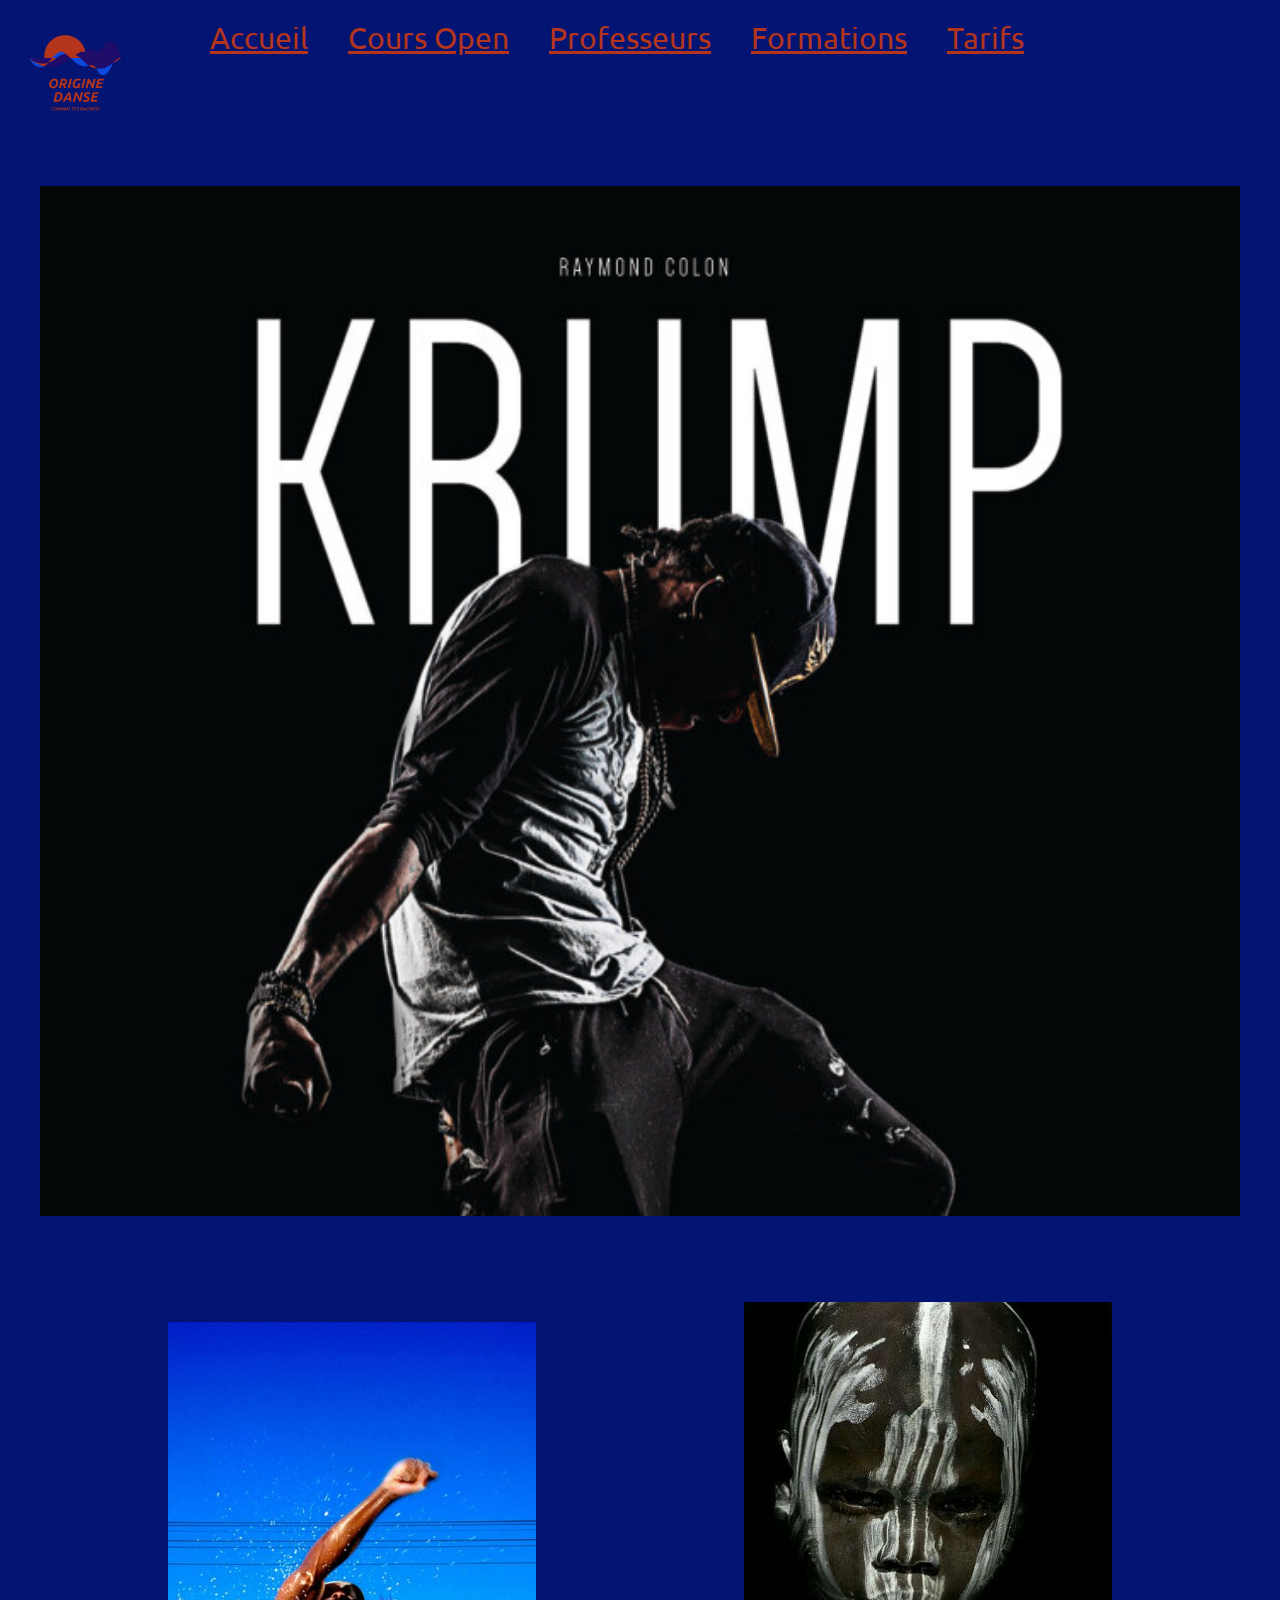
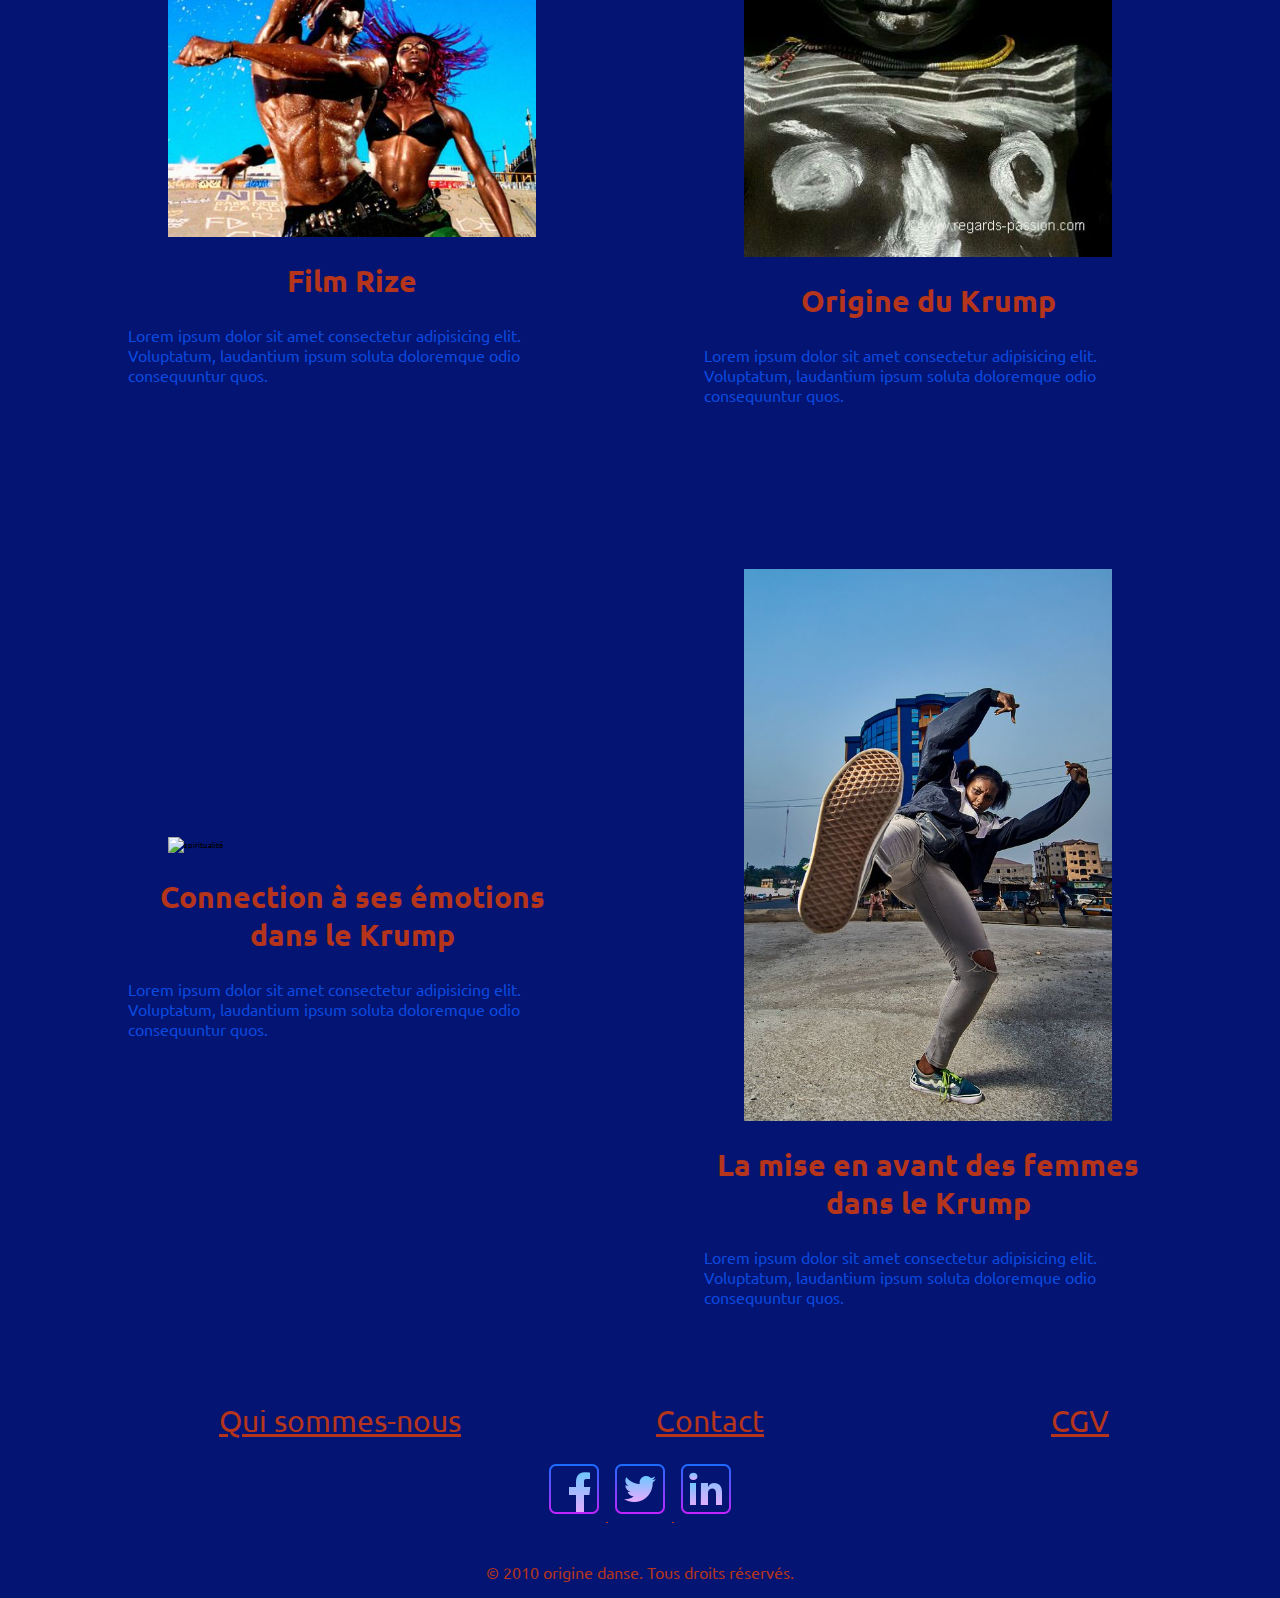
==== index.html @ ccb0adf2 "Modif" ====
<!DOCTYPE html>
<html lang="fr">
<head>
    <meta charset="UTF-8">
    <meta http-equiv="X-UA-Compatible" content="IE=edge">
    <meta name="viewport" content="width=device-width, initial-scale=1.0">
    <link rel="stylesheet" href="./css/style.css">
    <link rel="preconnect" href="https://fonts.googleapis.com">
<link rel="preconnect" href="https://fonts.gstatic.com" crossorigin>
<link href="https://fonts.googleapis.com/css2?family=Dongle:wght@300&family=Ubuntu&display=swap" rel="stylesheet">
    
    <title>Mon Blog Danse-Yoga</title>
</head>
<body> 
    <header>
        <div>
            <img src="./images/logo_texte.png" alt="logo" width="150">
        </div>
        <nav>
            <ul>
                <li><a href="#accueil">Accueil</a></li>
                <li><a href="#cours">Cours Open</a></li>
                <li><a href="#professeurs">Professeurs</a></li>
                <li><a href="#formations">Formations</a></li>
                <li><a href="#tarifs">Tarifs</a></li>
            </ul>
        </nav>  
    </header>
    <main>
        <figure>
            <img src="images/danseurkrump.jpg" alt="danseur krump">
        </figure>
        <section>
        <article>
            <figure><img src="images/rize.jpg" alt="affiche film rize"></figure>
            <h2>Film Rize</h2>
            <p>Lorem ipsum dolor sit amet consectetur adipisicing elit. Voluptatum, laudantium ipsum soluta doloremque odio consequuntur quos.</p>
        </article>
        <article>
            <figure><img src="images/enfanttribut.jpg" alt="photo enfant de tribut"></figure>
            <h2>Origine du Krump</h2>
            <p>Lorem ipsum dolor sit amet consectetur adipisicing elit. Voluptatum, laudantium ipsum soluta doloremque odio consequuntur quos.</p>
        </article>
        <article>
            <figure><img src="images/connection.jpg" alt="spiritualité"></figure>
            <h2>Connection à ses émotions dans le Krump</h2>
            <p>Lorem ipsum dolor sit amet consectetur adipisicing elit. Voluptatum, laudantium ipsum soluta doloremque odio consequuntur quos.</p>
        </article>
        <article>
            <figure><img src="images/krumpeuse.jpg" alt="krumpeuse"></figure>
            <h2>La mise en avant des femmes dans le Krump</h2>
            <p>Lorem ipsum dolor sit amet consectetur adipisicing elit. Voluptatum, laudantium ipsum soluta doloremque odio consequuntur quos.</p>
        </article>
    </section>
</main>

<footer>
  
            <!-- ________ navigation secondaire ________ -->
           <nav>
               <ul>
                    <li><a href="#">Qui sommes-nous</a></li>
                    <li><a href="#">Contact</a></li>
                    <li><a href="#">CGV</a></li>
                </ul>
            </nav>
            <!-- ________ social networks ________ -->
            <section>
                <figure>
                    <a href="#">
                        <img src="images/icon-facebook.png" alt="Facebook">
                    </a>
                    <a href="#">
                        <img src="images/icon-twitter.png" alt="Twitter">
                    </a>
                    <a href="#">
                        <img src="images/icon-linkedin.png" alt="Linkedin">
                    </a>
                </figure>
            </section>
            <p>&copy; 2010 origine danse. Tous droits réservés.</p>
      
    </footer>

</body>
</html>
---- css/style.css ----
*{
    box-sizing: border-box;
}
html{
    font-family: 'Ubuntu', sans-serif; 
    font-size: 100%
}
@import url('https://fonts.googleapis.com/css2?family=Dongle:wght@300&family=Ubuntu&display=swap');
body {
    justify-content: center;
    align-items: center;
    font-family: 'Ubuntu', sans-serif;
    background-color: #031472;
    padding: 0;
    margin: 0%;
}
header {
    width: 100%;
}
nav ul {
    display: flex;
    flex-direction: column;
    width: 100%;
}
ul li{
    list-style-type: none;
    width: 100%;
    background-color: #031472;
    color: #b4351c;
    font-family: 'Ubuntu', sans-serif;  
    font-size: 30px;
}
ul{
    margin: 0px;
    text-decoration: #0c49df 1px solid;
}
li{
    padding: 0;
    margin-right: 10px;
    align-items: center;  
}
a{
    color:#b4351c;
}
a:hover{
    color: #0c49df;
}
main{
    padding: 0;
    margin: 0;
}
main>figure{
    overflow: hidden;
}
main>figure img{
    width: 100%;
    display: block;
    position: relative;
}
/*********** SECTION ARTICLE **********/
main section{
    display: flex;
    flex-direction: row;
    flex-wrap: nowrap;
    align-items: center;
}
main article {
    position: relative;
    margin-bottom: 70px;
    margin-top: 70px;
    width: 70%;
}
article {
    width: 47%;
    margin-bottom: 40px;
}
h2{
    color: #b4351c;
    text-align: center;
    font-size: 30px;
}
p{
    color:#0c49df;
    font-size: medium;
}

article figure img{
    width: 100%;
    display: flex;
    flex-direction: row;
    flex-wrap: wrap;
}
/********************** FOOTER NAV *************************/

footer{
    padding: 0px 0px 0px 0px;
} 
footer nav{
    padding-left: 150px;
}
footer nav ul{
    display: flex;
    flex-direction: column;
    margin: 0%;
    padding: 10px;
    width: 100%;
}
footer ul li{
    list-style-type: none;
    width: 100%;
    align-items: center;
    text-align: center;
    background-color: #031472;
    color: #b4351c;
    font-family: 'Ubuntu', sans-serif;  
    font-size: 30px;
}
footer ul{
    display: flex;
    flex-direction:column;
    margin: 0px;
    width: 100%;
    text-decoration: #0c49df 1px solid;
}
footer li{
    padding: 0;
    margin-right: 10px;
    align-items: center;
}
a{
    color:#b4351c;
}
a:hover{
    color: #0c49df;
}

/*****FOOTER SOCIAL MEDIA***/
footer section{
    display: flex;
    justify-content: center;
    margin-bottom: 30px;
}
footer section+section a {
    margin:0 25px;
    transition: opacity 400ms ease-out;
}
footer section+section a:hover, footer section+section a:focus {
    opacity: 0.5;
}
/* ........ footer copyright ........ */
footer section+p {
    color: #b4351c;
    text-align: center;
}

@media only screen and (min-width:1030px) {
    /* ============================= global layout =============================== */
    html{
        font-size: 50%;
      
    }
    header {
        display: flex;
        flex-direction: row;
    }
    header nav{
        display: flex;
        flex-direction: row;
        width: 100%;
    }
    header nav ul{
        display: flex;
        flex-direction: row;
        width: 100%;
    }
    header nav ul li{
        width: auto;
        padding: 10px;
        margin: 10px;
    }

    /* =================================== main =================================== */
    main {
        padding: 25px 0 0 0;
    }
    /* ........ large image ......... */
    main>figure img {
        width: 100%;
        position: static;
    }
    /* ........ articles ......... */
    main section {
        flex-direction: row;
        flex-wrap: wrap;
        justify-content: space-evenly;
    }
    main article {
        position: relative;
        margin-bottom: 70px;
        width: 35%;
    }
    /* =================================== footer =================================== */
    /* ........ footer nav ......... */
    footer nav{
        display: flex;
        flex-direction: row;
        width: 100%;
    }
    footer nav ul{
        display: flex;
        flex-direction: row;
        width: 100%;
    }
    /* ........ footer div ....... */
    footer>div {
        padding-top: 65px;
    }
    /* ........ arguments ......... */
    footer nav+section article {
        width: 22%;
    }
    footer nav+section article figure {
        width: 30%;
    }
    /* ........ social ......... */
    footer section+section a {
        margin: 0 35px;
    }
    
}
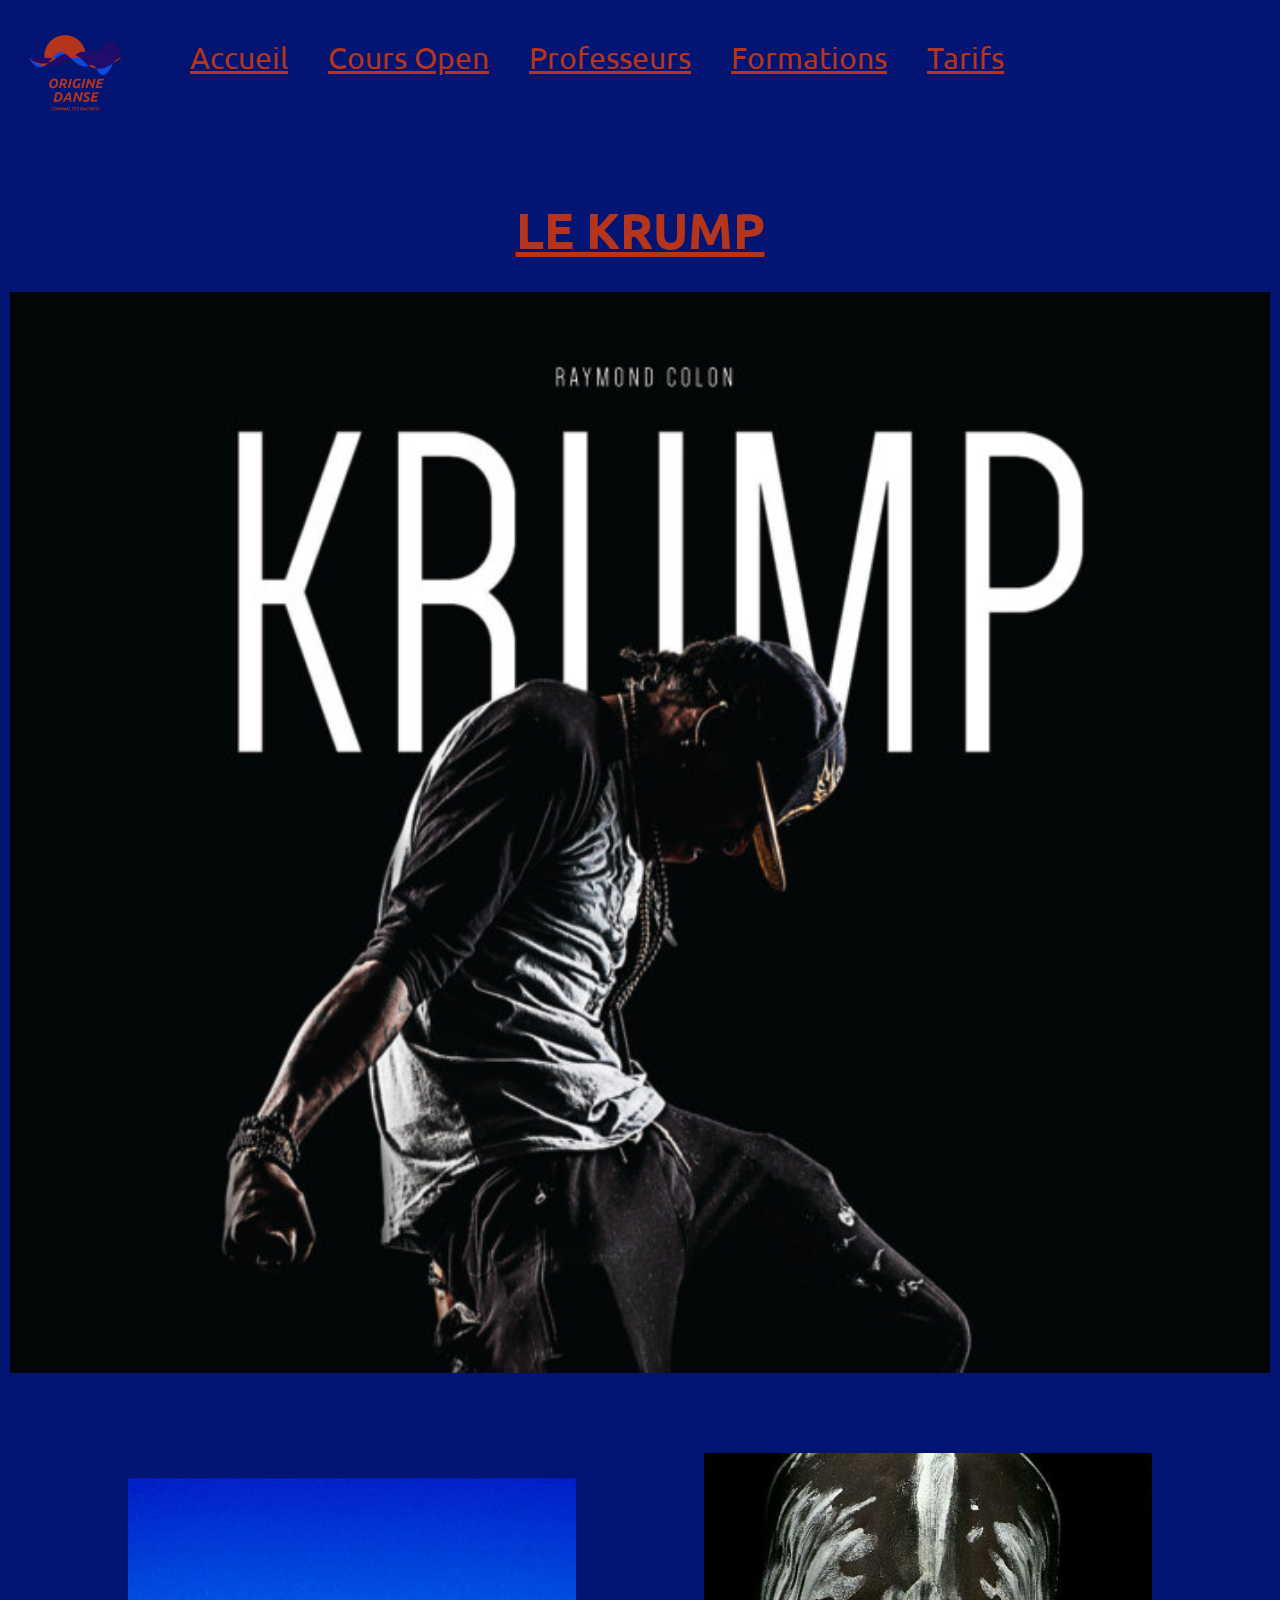
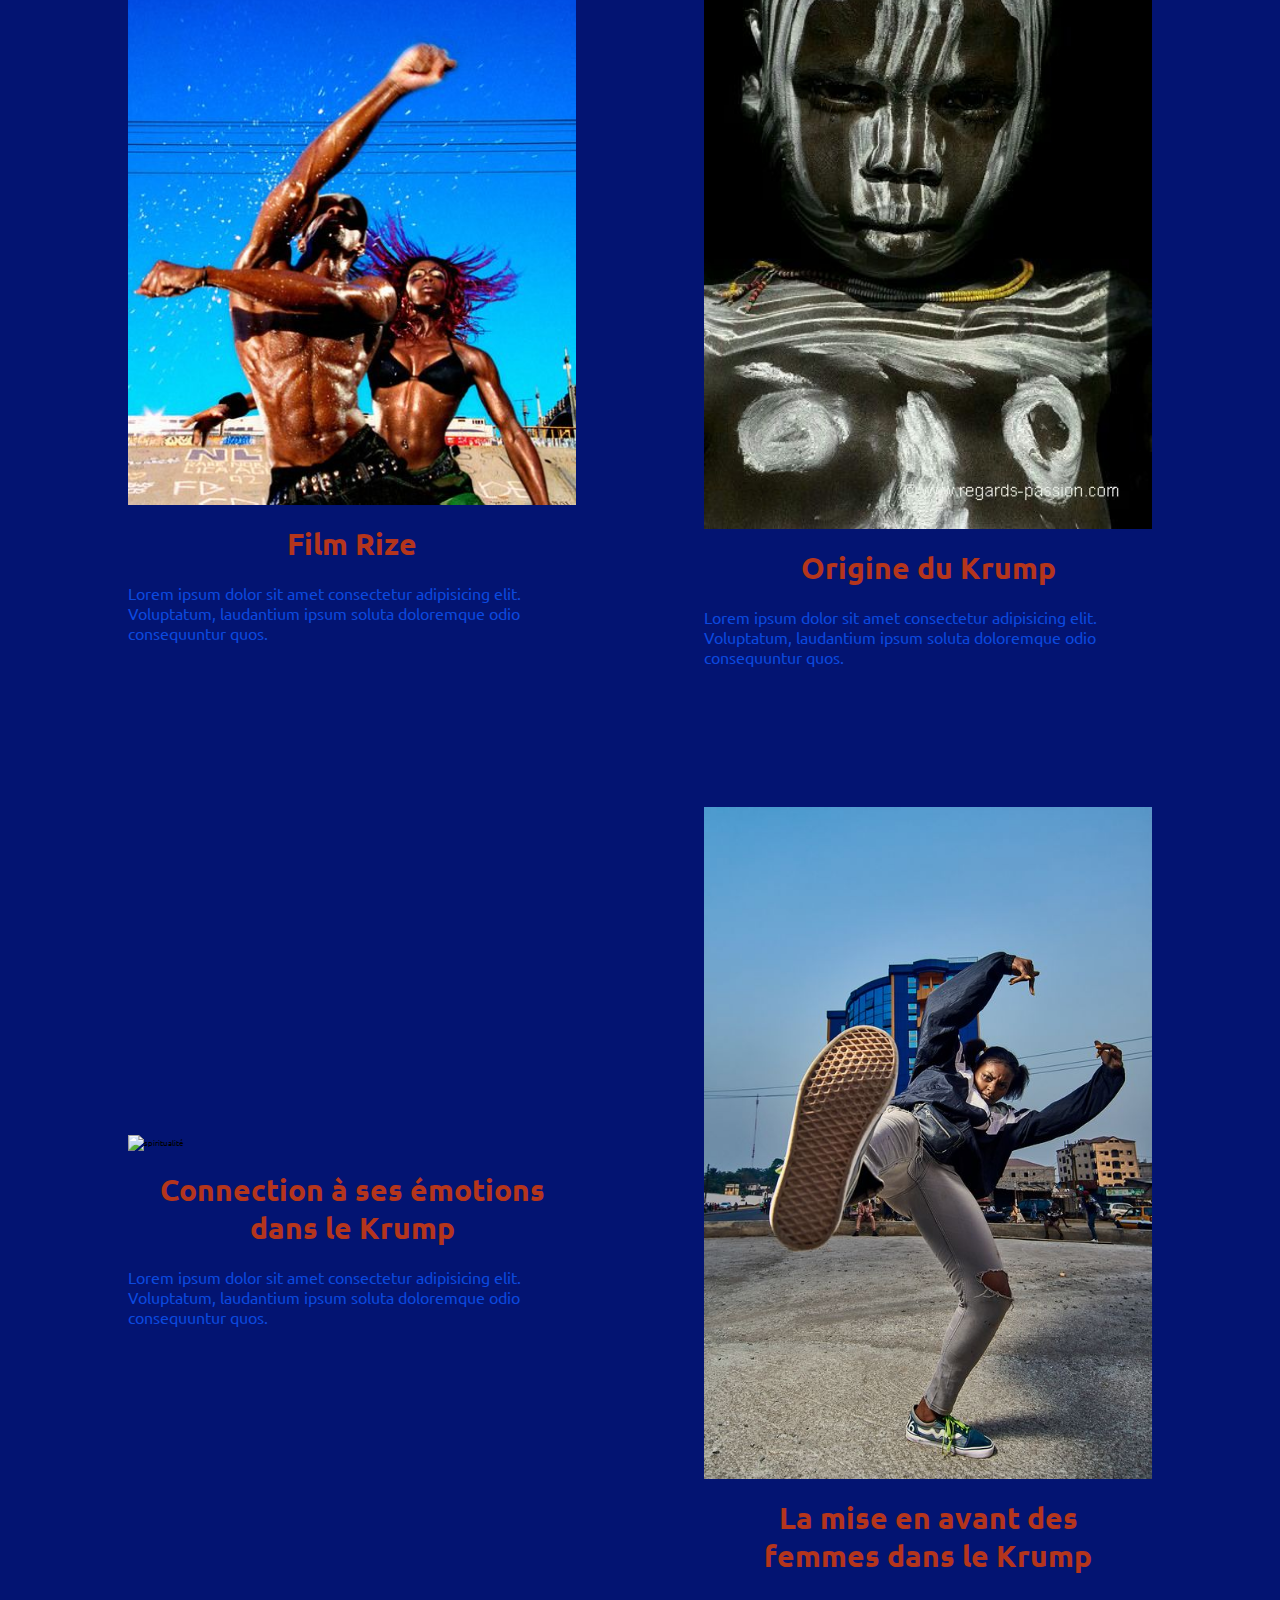
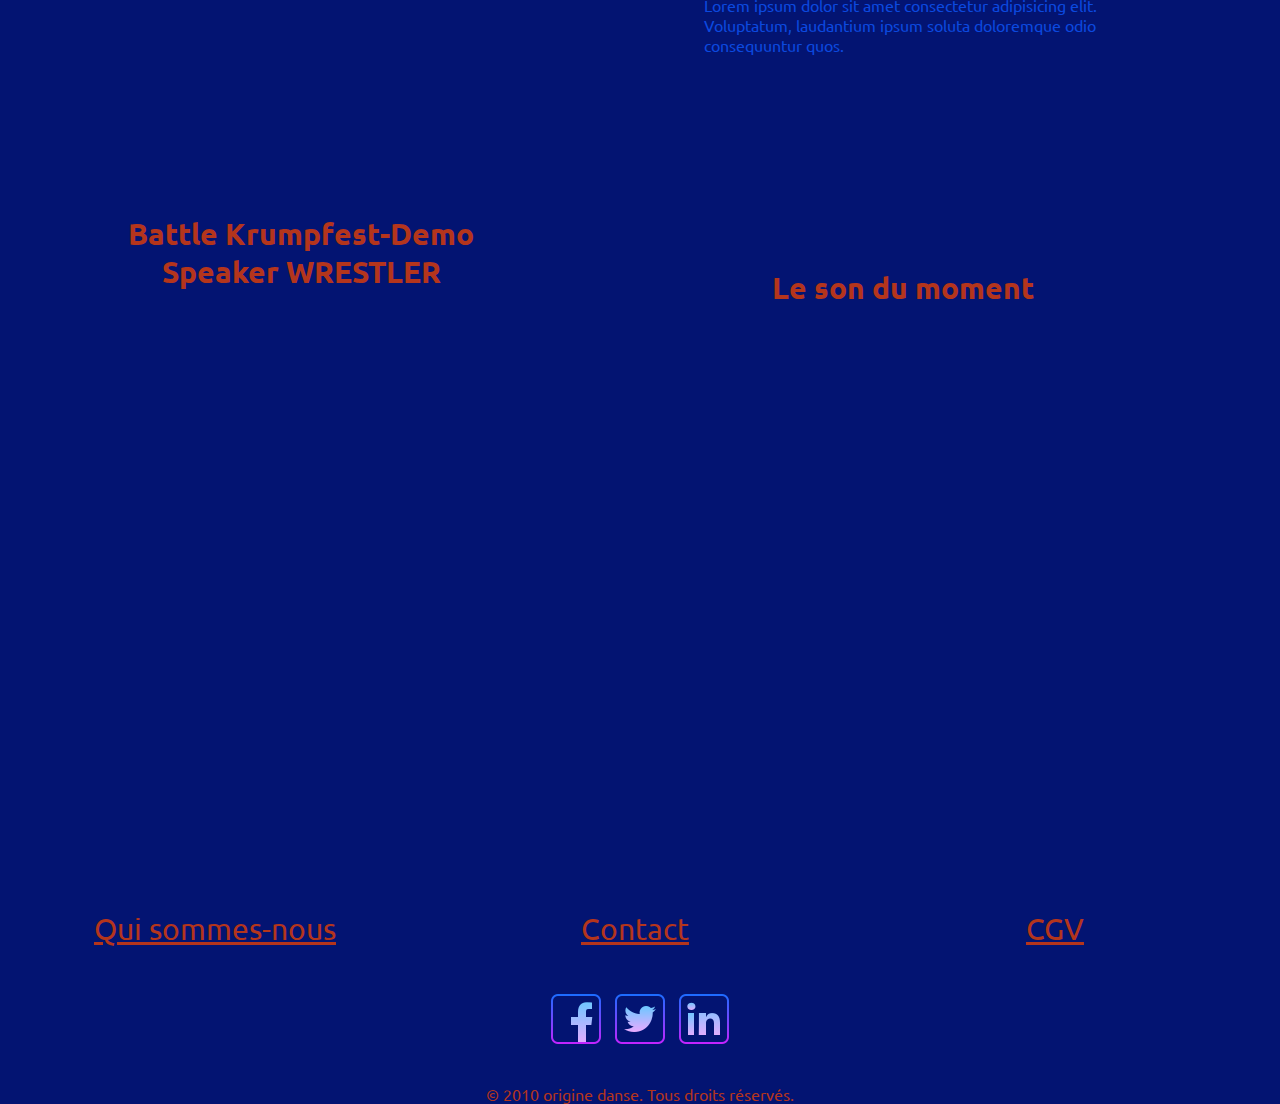
==== commit 06a5b401: "Modif 07.02.2022" ====
--- a/index.html
+++ b/index.html
@@ -13,6 +13,7 @@
 </head>
 <body> 
     <header>
+        
         <div>
             <img src="./images/logo_texte.png" alt="logo" width="150">
         </div>
@@ -27,6 +28,7 @@
         </nav>  
     </header>
     <main>
+        <h1>LE KRUMP</h1>
         <figure>
             <img src="images/danseurkrump.jpg" alt="danseur krump">
         </figure>
@@ -51,11 +53,19 @@
             <h2>La mise en avant des femmes dans le Krump</h2>
             <p>Lorem ipsum dolor sit amet consectetur adipisicing elit. Voluptatum, laudantium ipsum soluta doloremque odio consequuntur quos.</p>
         </article>
+        <article>
+            <h2>Battle Krumpfest-Demo Speaker WRESTLER</h2>
+                <iframe width="650" height="500" src="https://www.youtube.com/embed/GCQlfDdf68g" title="YouTube video player" frameborder="0" allow="accelerometer; autoplay; clipboard-write; encrypted-media; gyroscope; picture-in-picture" allowfullscreen></iframe>
+        </article>
+        <aside>
+                <h2>Le son du moment</h2>
+                <iframe src="https://open.spotify.com/embed/track/58pXqeiCCwGBQGugChlYwn?utm_source=generator" width="600" height="450" frameBorder="0" allowfullscreen="" allow="autoplay; clipboard-write; encrypted-media; fullscreen; picture-in-picture"></iframe>
+        </aside>
+            
     </section>
 </main>
 
 <footer>
-  
             <!-- ________ navigation secondaire ________ -->
            <nav>
                <ul>
@@ -79,8 +89,6 @@
                 </figure>
             </section>
             <p>&copy; 2010 origine danse. Tous droits réservés.</p>
-      
     </footer>
-
 </body>
 </html>--- a/css/style.css
+++ b/css/style.css
@@ -1,4 +1,6 @@
 *{
+    margin: 0;
+    padding: 0;
     box-sizing: border-box;
 }
 html{
@@ -21,6 +23,7 @@
     display: flex;
     flex-direction: column;
     width: 100%;
+    margin: 20px;
 }
 ul li{
     list-style-type: none;
@@ -57,11 +60,18 @@
     display: block;
     position: relative;
 }
+h1{
+    color: #b4351c;
+    text-align: center;
+    text-decoration:underline;
+    font-size: 50px;
+    margin: 20px;
+}
 /*********** SECTION ARTICLE **********/
 main section{
     display: flex;
-    flex-direction: row;
-    flex-wrap: nowrap;
+    flex-direction: column;
+    flex-wrap: wrap;
     align-items: center;
 }
 main article {
@@ -70,14 +80,18 @@
     margin-top: 70px;
     width: 70%;
 }
-article {
-    width: 47%;
-    margin-bottom: 40px;
+article{
+    display: flex;
+    flex-direction: column;
 }
 h2{
+    display: flex;
+    flex-direction: column;
     color: #b4351c;
     text-align: center;
+    align-items: center;
     font-size: 30px;
+    margin: 20px;
 }
 p{
     color:#0c49df;
@@ -89,6 +103,24 @@
     display: flex;
     flex-direction: row;
     flex-wrap: wrap;
+}
+article iframe{
+    display: flex;
+    flex-direction:row;
+    flex-wrap: wrap;
+    align-content: center;
+    align-self: center;
+    margin: 10px;
+}
+/*aside{
+    display: flex;
+    flex-direction: column;
+    align-items: center;
+}*/
+aside iframe{
+    display: flex;
+    flex-direction: row;
+    align-content: space-around;
 }
 /********************** FOOTER NAV *************************/
 
@@ -96,37 +128,24 @@
     padding: 0px 0px 0px 0px;
 } 
 footer nav{
-    padding-left: 150px;
+    display: flex;
+    flex-direction: row;
 }
 footer nav ul{
     display: flex;
     flex-direction: column;
+   /* justify-content: left;*/
     margin: 0%;
     padding: 10px;
     width: 100%;
 }
-footer ul li{
+footer nav ul li{
     list-style-type: none;
     width: 100%;
-    align-items: center;
-    text-align: center;
     background-color: #031472;
-    color: #b4351c;
     font-family: 'Ubuntu', sans-serif;  
     font-size: 30px;
 }
-footer ul{
-    display: flex;
-    flex-direction:column;
-    margin: 0px;
-    width: 100%;
-    text-decoration: #0c49df 1px solid;
-}
-footer li{
-    padding: 0;
-    margin-right: 10px;
-    align-items: center;
-}
 a{
     color:#b4351c;
 }
@@ -138,7 +157,12 @@
 footer section{
     display: flex;
     justify-content: center;
-    margin-bottom: 30px;
+}
+footer figure{
+    display: flex;
+    flex-direction: row;
+    margin: 20px;
+    padding: 10px;
 }
 footer section+section a {
     margin:0 25px;
@@ -153,25 +177,19 @@
     text-align: center;
 }
 
-@media only screen and (min-width:1030px) {
+@media all and (min-width:1030px) {
     /* ============================= global layout =============================== */
     html{
         font-size: 50%;
-      
     }
     header {
         display: flex;
         flex-direction: row;
     }
-    header nav{
-        display: flex;
-        flex-direction: row;
-        width: 100%;
-    }
     header nav ul{
         display: flex;
         flex-direction: row;
-        width: 100%;
+        width: auto;
     }
     header nav ul li{
         width: auto;
@@ -187,6 +205,7 @@
     main>figure img {
         width: 100%;
         position: static;
+        padding: 10px;
     }
     /* ........ articles ......... */
     main section {
@@ -204,13 +223,23 @@
     footer nav{
         display: flex;
         flex-direction: row;
+        width: 100%
+    }
+    footer nav ul{
+        display: flex;
+        flex-direction: row;
+       /* justify-content: center;*/
         width: 100%;
     }
-    footer nav ul{
-        display: flex;
-        flex-direction: row;
-        width: 100%;
-    }
+    footer nav ul li{
+        display: flex;
+        justify-content: center;
+        list-style-type: none;
+       /* background-color: yellow;*/
+        font-family: 'Ubuntu', sans-serif;  
+        font-size: 30px;
+    }
+    
     /* ........ footer div ....... */
     footer>div {
         padding-top: 65px;
@@ -226,8 +255,7 @@
     footer section+section a {
         margin: 0 35px;
     }
-    
-}
-
-
-
+}
+
+
+
